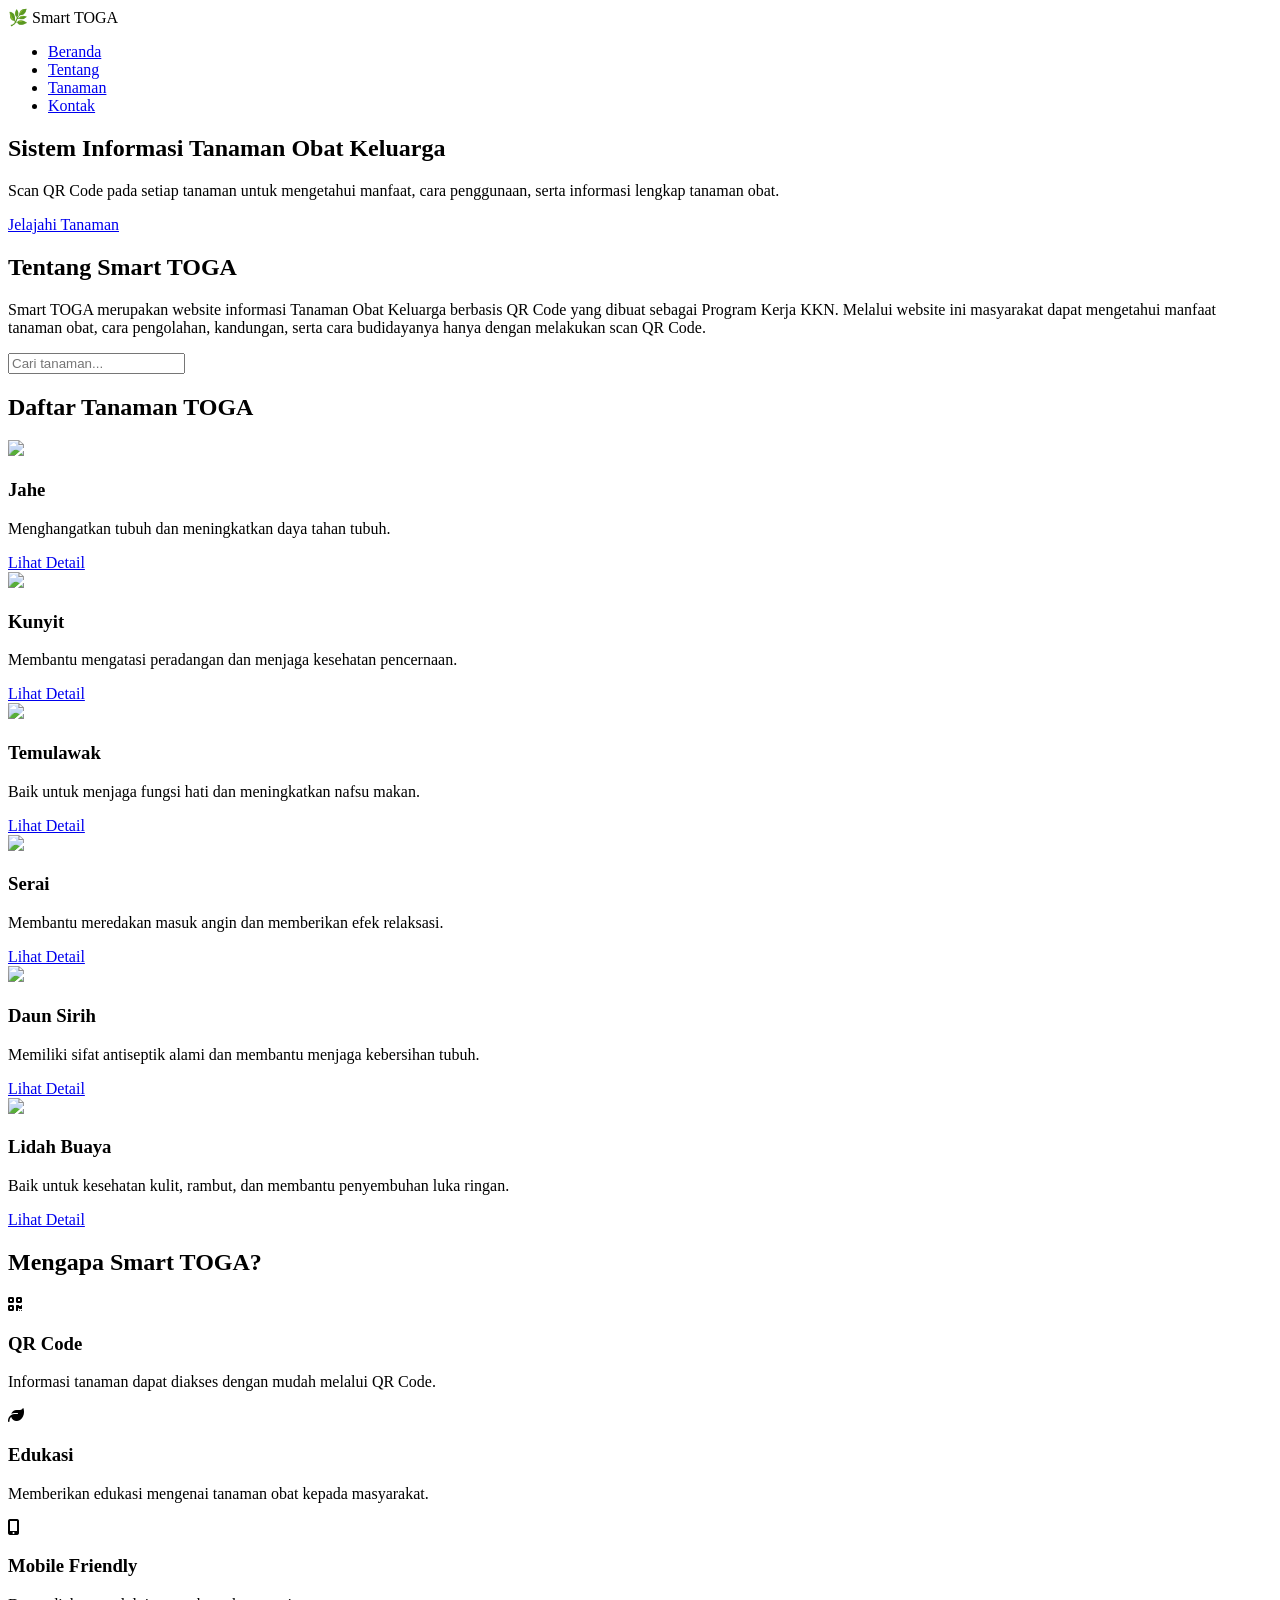
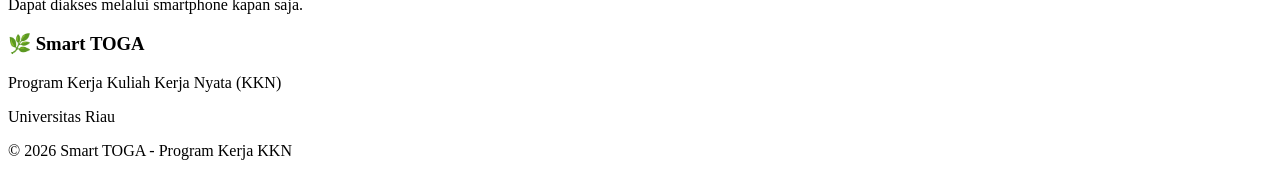
==== index.html @ 85ba0df3 "first commit" ====
<!DOCTYPE html>
<html lang="id">

<head>
    <meta charset="UTF-8">
    <meta name="viewport" content="width=device-width, initial-scale=1.0">

    <title>Smart TOGA | Tanaman Obat Keluarga</title>

    <link rel="stylesheet" href="css/style.css">

    <!-- Google Font -->
    <link href="https://fonts.googleapis.com/css2?family=Poppins:wght@300;400;500;600;700&display=swap"
        rel="stylesheet">

    <!-- Font Awesome -->
    <link rel="stylesheet" href="https://cdnjs.cloudflare.com/ajax/libs/font-awesome/6.6.0/css/all.min.css">

</head>

<body>

    <!-- ================= NAVBAR ================= -->

    <nav>

        <div class="logo">

            🌿 Smart TOGA

        </div>

        <ul>

            <li><a href="#">Beranda</a></li>

            <li><a href="#tentang">Tentang</a></li>

            <li><a href="#tanaman">Tanaman</a></li>

            <li><a href="kontak.html">Kontak</a></li>

        </ul>

    </nav>

    <!-- ================= HERO ================= -->

    <section class="hero">

        <div class="hero-text">

            <h1>

                Sistem Informasi Tanaman Obat Keluarga

            </h1>

            <p>

                Scan QR Code pada setiap tanaman untuk mengetahui manfaat, cara penggunaan, serta informasi lengkap
                tanaman obat.

            </p>

            <a href="#tanaman" class="btn">

                Jelajahi Tanaman

            </a>

        </div>

    </section>

    <!-- ================= TENTANG ================= -->

    <section id="tentang" class="tentang">

        <h2>

            Tentang Smart TOGA

        </h2>

        <p>

            Smart TOGA merupakan website informasi Tanaman Obat Keluarga berbasis QR Code yang dibuat sebagai Program
            Kerja KKN.

            Melalui website ini masyarakat dapat mengetahui manfaat tanaman obat, cara pengolahan, kandungan, serta cara
            budidayanya hanya dengan melakukan scan QR Code.

        </p>

    </section>

    <!-- ================= SEARCH ================= -->

    <section class="search-box">

        <input type="text" id="searchInput" placeholder="Cari tanaman...">

    </section>

    <!-- ================= TANAMAN ================= -->

    <section id="tanaman" class="container">

        <h2>

            Daftar Tanaman TOGA

        </h2>

        <div class="cards">

            <!-- JAHE -->

            <div class="card">

                <img src="images/jahe.jpg">

                <h3>Jahe</h3>

                <p>

                    Menghangatkan tubuh dan meningkatkan daya tahan tubuh.

                </p>

                <a href="tanaman/jahe.html">

                    Lihat Detail

                </a>

            </div>

            <!-- KUNYIT -->

            <div class="card">

                <img src="images/kunyit.jpg">

                <h3>Kunyit</h3>

                <p>

                    Membantu mengatasi peradangan dan menjaga kesehatan pencernaan.

                </p>

                <a href="tanaman/kunyit.html">

                    Lihat Detail

                </a>

            </div>

            <!-- TEMULAWAK -->

            <div class="card">

                <img src="images/temulawak.jpg">

                <h3>Temulawak</h3>

                <p>

                    Baik untuk menjaga fungsi hati dan meningkatkan nafsu makan.

                </p>

                <a href="tanaman/temulawak.html">

                    Lihat Detail

                </a>

            </div>

            <!-- SERAI -->

            <div class="card">

                <img src="images/serai.jpg">

                <h3>Serai</h3>

                <p>

                    Membantu meredakan masuk angin dan memberikan efek relaksasi.

                </p>

                <a href="tanaman/serai.html">

                    Lihat Detail

                </a>

            </div>

            <!-- DAUN SIRIH -->

            <div class="card">

                <img src="images/daun-sirih.jpg">

                <h3>Daun Sirih</h3>

                <p>

                    Memiliki sifat antiseptik alami dan membantu menjaga kebersihan tubuh.

                </p>

                <a href="tanaman/daun-sirih.html">

                    Lihat Detail

                </a>

            </div>

            <!-- LIDAH BUAYA -->

            <div class="card">

                <img src="images/lidah-buaya.jpg">

                <h3>Lidah Buaya</h3>

                <p>

                    Baik untuk kesehatan kulit, rambut, dan membantu penyembuhan luka ringan.

                </p>

                <a href="tanaman/lidah-buaya.html">

                    Lihat Detail

                </a>

            </div>

        </div>

    </section>

    <!-- ================= KEUNGGULAN ================= -->

    <section class="fitur">

        <h2>

            Mengapa Smart TOGA?

        </h2>

        <div class="fitur-box">

            <div>

                <i class="fa-solid fa-qrcode"></i>

                <h3>QR Code</h3>

                <p>

                    Informasi tanaman dapat diakses dengan mudah melalui QR Code.

                </p>

            </div>

            <div>

                <i class="fa-solid fa-leaf"></i>

                <h3>Edukasi</h3>

                <p>

                    Memberikan edukasi mengenai tanaman obat kepada masyarakat.

                </p>

            </div>

            <div>

                <i class="fa-solid fa-mobile-screen-button"></i>

                <h3>Mobile Friendly</h3>

                <p>

                    Dapat diakses melalui smartphone kapan saja.

                </p>

            </div>

        </div>

    </section>

    <!-- ================= FOOTER ================= -->

    <footer>

        <h3>

            🌿 Smart TOGA

        </h3>

        <p>

            Program Kerja Kuliah Kerja Nyata (KKN)

        </p>

        <p>

            Universitas Riau

        </p>

        <p>

            © 2026 All Rights Reserved

        </p>

    </footer>

    <script src="js/search.js"></script>
<script src="js/app.js"></script>
</body>

</html>
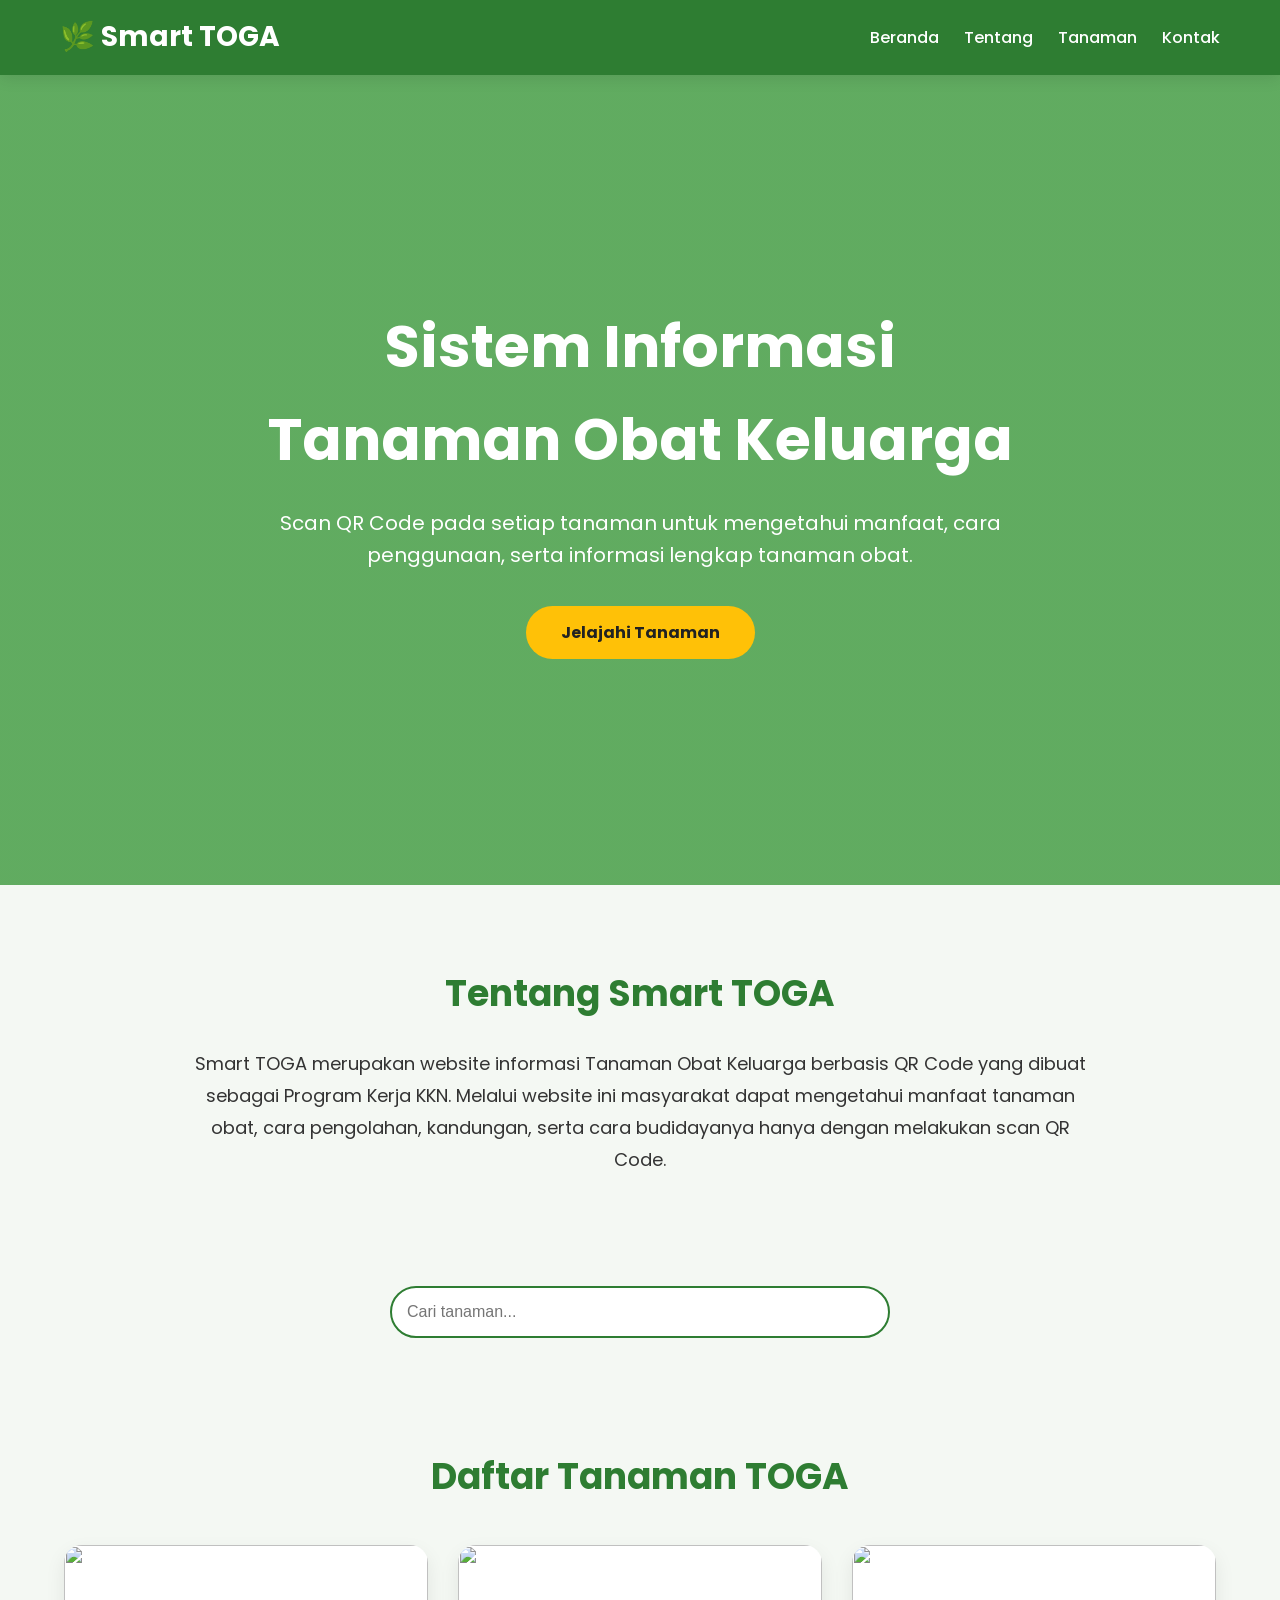
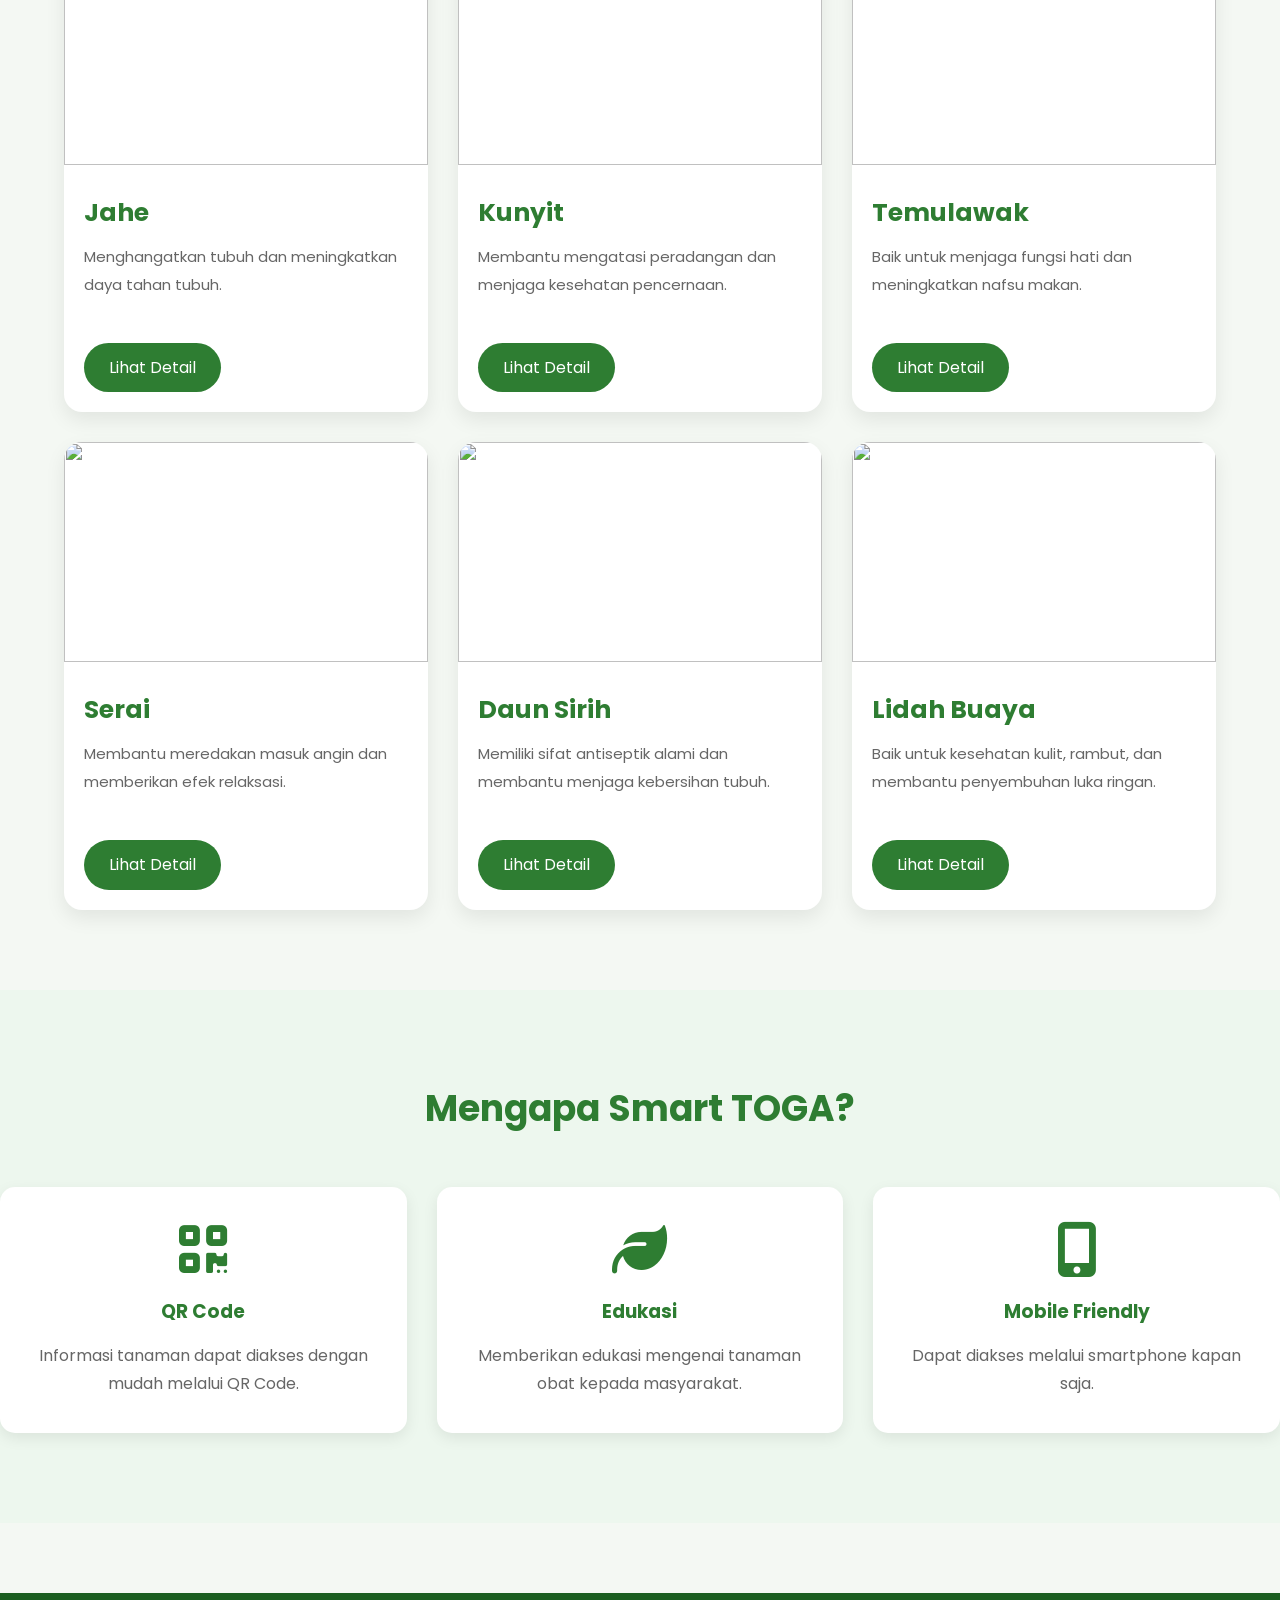
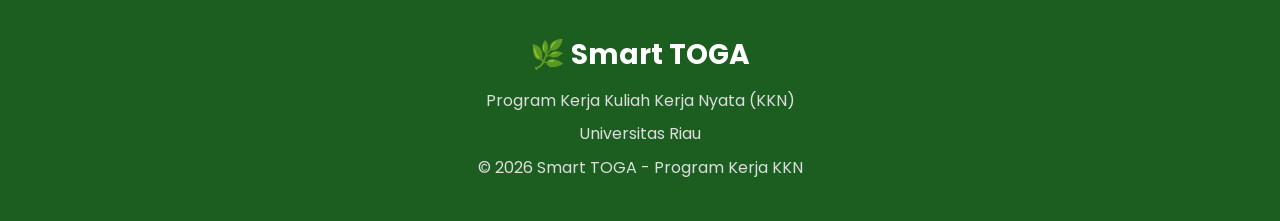
==== commit 39969a52: "Update style" ====
--- a/index.html
+++ b/index.html
@@ -340,7 +340,7 @@
     </footer>
 
     <script src="js/search.js"></script>
-<script src="js/app.js"></script>
+    <script src="js/app.js"></script>
 </body>
 
 </html>
--- a/css/style.css
+++ b/css/style.css
@@ -0,0 +1,1089 @@
+/* ===================================================
+   SMART TOGA
+   Program Kerja KKN
+   Universitas Riau
+=================================================== */
+
+/* ==========================
+   RESET
+========================== */
+
+*{
+    margin:0;
+    padding:0;
+    box-sizing:border-box;
+}
+
+html{
+
+    scroll-behavior:smooth;
+
+}
+
+body{
+
+    font-family:'Poppins',sans-serif;
+
+    background:#f4f8f3;
+
+    color:#333;
+
+    line-height:1.6;
+
+}
+
+/* ==========================
+   CONTAINER
+========================== */
+
+.container{
+
+    width:90%;
+
+    max-width:1200px;
+
+    margin:auto;
+
+}
+
+/* ==========================
+   NAVBAR
+========================== */
+
+nav{
+
+    width:100%;
+
+    height:75px;
+
+    background:#2e7d32;
+
+    display:flex;
+
+    justify-content:space-between;
+
+    align-items:center;
+
+    padding:0 60px;
+
+    position:sticky;
+
+    top:0;
+
+    z-index:999;
+
+    transition:.3s;
+
+    box-shadow:0 3px 15px rgba(0,0,0,.1);
+
+}
+
+.logo{
+
+    color:white;
+
+    font-size:28px;
+
+    font-weight:bold;
+
+}
+
+nav ul{
+
+    display:flex;
+
+    list-style:none;
+
+}
+
+nav ul li{
+
+    margin-left:25px;
+
+}
+
+nav ul li a{
+
+    color:white;
+
+    text-decoration:none;
+
+    font-weight:500;
+
+    transition:.3s;
+
+}
+
+nav ul li a:hover{
+
+    color:#ffd54f;
+
+}
+
+/* efek saat scroll */
+
+.nav-scroll{
+
+    background:#1b5e20;
+
+}
+
+/* ==========================
+   HERO
+========================== */
+
+.hero{
+
+    width:100%;
+
+    min-height:90vh;
+
+    background:linear-gradient(
+
+        rgba(34,139,34,.7),
+
+        rgba(34,139,34,.7)
+
+    ),
+
+    url("../images/hero.jpg");
+
+    background-size:cover;
+
+    background-position:center;
+
+    display:flex;
+
+    justify-content:center;
+
+    align-items:center;
+
+    text-align:center;
+
+    color:white;
+
+    padding:40px;
+
+}
+
+.hero-text{
+
+    max-width:800px;
+
+}
+
+.hero h1{
+
+    font-size:58px;
+
+    margin-bottom:20px;
+
+}
+
+.hero p{
+
+    font-size:20px;
+
+    margin-bottom:35px;
+
+}
+
+/* ==========================
+   BUTTON
+========================== */
+
+.btn{
+
+    display:inline-block;
+
+    padding:14px 35px;
+
+    background:#ffc107;
+
+    color:#222;
+
+    text-decoration:none;
+
+    border-radius:50px;
+
+    font-weight:bold;
+
+    transition:.3s;
+
+}
+
+.btn:hover{
+
+    background:#ffb300;
+
+    transform:translateY(-3px);
+
+}
+
+/* ==========================
+   TENTANG
+========================== */
+
+.tentang{
+
+    padding:80px 0;
+
+    text-align:center;
+
+}
+
+.tentang h2{
+
+    color:#2e7d32;
+
+    font-size:36px;
+
+    margin-bottom:25px;
+
+}
+
+.tentang p{
+
+    max-width:900px;
+
+    margin:auto;
+
+    font-size:18px;
+
+    line-height:32px;
+
+}
+
+/* ==========================
+   SEARCH
+========================== */
+
+.search-box{
+
+    padding:30px;
+
+    display:flex;
+
+    justify-content:center;
+
+}
+
+#searchInput{
+
+    width:500px;
+
+    max-width:90%;
+
+    padding:15px;
+
+    border-radius:40px;
+
+    border:2px solid #2e7d32;
+
+    font-size:16px;
+
+    outline:none;
+
+}
+
+#searchInput:focus{
+
+    border-color:#1b5e20;
+
+}
+
+/* ==========================
+   SECTION TITLE
+========================== */
+
+section h2{
+
+    text-align:center;
+
+    margin-bottom:40px;
+
+    color:#2e7d32;
+
+    font-size:36px;
+
+}/* ===================================================
+   DAFTAR TANAMAN
+=================================================== */
+
+#tanaman{
+
+    padding:80px 0;
+
+}
+
+.cards{
+
+    display:grid;
+
+    grid-template-columns:repeat(auto-fit,minmax(280px,1fr));
+
+    gap:30px;
+
+    margin-top:30px;
+
+}
+
+/* ==========================
+   CARD TANAMAN
+========================== */
+
+.card{
+
+    background:#ffffff;
+
+    border-radius:18px;
+
+    overflow:hidden;
+
+    box-shadow:0 8px 20px rgba(0,0,0,.08);
+
+    transition:0.4s;
+
+    opacity:0;
+
+    transform:translateY(40px);
+
+}
+
+.card.show{
+
+    opacity:1;
+
+    transform:translateY(0);
+
+}
+
+.card:hover{
+
+    transform:translateY(-10px);
+
+    box-shadow:0 15px 30px rgba(0,0,0,.18);
+
+}
+
+.card img{
+
+    width:100%;
+
+    height:220px;
+
+    object-fit:cover;
+
+}
+
+.card h3{
+
+    color:#2e7d32;
+
+    padding:20px 20px 10px;
+
+    font-size:25px;
+
+}
+
+.card p{
+
+    padding:0 20px;
+
+    color:#666;
+
+    min-height:80px;
+
+    font-size:15px;
+
+    line-height:28px;
+
+}
+
+.card a{
+
+    display:inline-block;
+
+    margin:20px;
+
+    padding:12px 25px;
+
+    background:#2e7d32;
+
+    color:#fff;
+
+    text-decoration:none;
+
+    border-radius:30px;
+
+    transition:.3s;
+
+}
+
+.card a:hover{
+
+    background:#1b5e20;
+
+}
+
+/* ==========================
+   FITUR
+========================== */
+
+.fitur{
+
+    padding:90px 0;
+
+    background:#edf7ee;
+
+}
+
+.fitur-box{
+
+    display:grid;
+
+    grid-template-columns:repeat(auto-fit,minmax(250px,1fr));
+
+    gap:30px;
+
+    margin-top:50px;
+
+}
+
+.fitur-box div{
+
+    background:white;
+
+    border-radius:15px;
+
+    padding:35px;
+
+    text-align:center;
+
+    transition:.4s;
+
+    box-shadow:0 5px 15px rgba(0,0,0,.08);
+
+}
+
+.fitur-box div:hover{
+
+    transform:translateY(-8px);
+
+}
+
+.fitur-box i{
+
+    font-size:55px;
+
+    color:#2e7d32;
+
+    margin-bottom:20px;
+
+}
+
+.fitur-box h3{
+
+    margin-bottom:15px;
+
+    color:#2e7d32;
+
+}
+
+.fitur-box p{
+
+    color:#666;
+
+    line-height:28px;
+
+}
+
+/* ==========================
+   FOOTER
+========================== */
+
+footer{
+
+    background:#1b5e20;
+
+    color:white;
+
+    text-align:center;
+
+    padding:40px 20px;
+
+    margin-top:70px;
+
+}
+
+footer h3{
+
+    font-size:28px;
+
+    margin-bottom:10px;
+
+}
+
+footer p{
+
+    margin-top:8px;
+
+    color:#ddd;
+
+}
+
+/* ==========================
+   ANIMASI
+========================== */
+
+.fade-up{
+
+    animation:fadeUp 1s ease;
+
+}
+
+@keyframes fadeUp{
+
+    from{
+
+        opacity:0;
+
+        transform:translateY(30px);
+
+    }
+
+    to{
+
+        opacity:1;
+
+        transform:translateY(0);
+
+    }
+
+}
+
+/* ==========================
+   BACK TO TOP
+========================== */
+
+#backToTop{
+
+    position:fixed;
+
+    bottom:25px;
+
+    right:25px;
+
+    width:55px;
+
+    height:55px;
+
+    border:none;
+
+    border-radius:50%;
+
+    background:#2e7d32;
+
+    color:white;
+
+    font-size:22px;
+
+    cursor:pointer;
+
+    display:none;
+
+    justify-content:center;
+
+    align-items:center;
+
+    box-shadow:0 5px 15px rgba(0,0,0,.25);
+
+    transition:.3s;
+
+    z-index:999;
+
+}
+
+#backToTop:hover{
+
+    background:#145a1d;
+
+    transform:scale(1.1);
+
+}
+
+/* ==========================
+   SCROLLBAR
+========================== */
+
+::-webkit-scrollbar{
+
+    width:10px;
+
+}
+
+::-webkit-scrollbar-track{
+
+    background:#eeeeee;
+
+}
+
+::-webkit-scrollbar-thumb{
+
+    background:#2e7d32;
+
+    border-radius:10px;
+
+}
+
+::-webkit-scrollbar-thumb:hover{
+
+    background:#1b5e20;
+
+}/* ===================================================
+   HALAMAN DETAIL TANAMAN
+=================================================== */
+
+.detail-header{
+
+    padding:80px 0;
+
+    background:#f8fff8;
+
+}
+
+.detail-grid{
+
+    display:grid;
+
+    grid-template-columns:1fr 1fr;
+
+    gap:50px;
+
+    align-items:center;
+
+}
+
+.detail-grid img{
+
+    width:100%;
+
+    border-radius:20px;
+
+    box-shadow:0 10px 25px rgba(0,0,0,.15);
+
+}
+
+.detail-grid h1{
+
+    font-size:48px;
+
+    color:#2e7d32;
+
+    margin-bottom:15px;
+
+}
+
+.latin{
+
+    color:#666;
+
+    margin-bottom:20px;
+
+    font-size:18px;
+
+}
+
+.detail-grid p{
+
+    line-height:32px;
+
+    font-size:18px;
+
+}
+
+/* ==========================
+   CONTENT
+========================== */
+
+.content{
+
+    padding:60px 0;
+
+}
+
+.content h2{
+
+    color:#2e7d32;
+
+    margin-bottom:25px;
+
+    border-left:6px solid #2e7d32;
+
+    padding-left:15px;
+
+}
+
+.content ul{
+
+    padding-left:25px;
+
+}
+
+.content li{
+
+    margin-bottom:12px;
+
+    line-height:30px;
+
+    font-size:17px;
+
+}
+
+.content ol{
+
+    padding-left:25px;
+
+}
+
+.content ol li{
+
+    margin-bottom:12px;
+
+}
+
+/* ==========================
+   BOX
+========================== */
+
+.content .container{
+
+    background:#fff;
+
+    padding:35px;
+
+    border-radius:18px;
+
+    box-shadow:0 8px 20px rgba(0,0,0,.08);
+
+}
+
+/* ==========================
+   QR CODE
+========================== */
+
+#qrcode{
+
+    margin-top:25px;
+
+    display:flex;
+
+    justify-content:center;
+
+}
+
+/* ==========================
+   CENTER
+========================== */
+
+.center{
+
+    text-align:center;
+
+}
+
+/* ==========================
+   TOMBOL KEMBALI
+========================== */
+
+.center .btn{
+
+    margin-top:20px;
+
+}
+
+/* ==========================
+   GALERI
+========================== */
+
+.gallery{
+
+    display:grid;
+
+    grid-template-columns:repeat(auto-fit,minmax(220px,1fr));
+
+    gap:20px;
+
+}
+
+.gallery img{
+
+    width:100%;
+
+    height:200px;
+
+    object-fit:cover;
+
+    border-radius:15px;
+
+    transition:.3s;
+
+    cursor:pointer;
+
+}
+
+.gallery img:hover{
+
+    transform:scale(1.05);
+
+}
+
+/* ==========================
+   INFO BOX
+========================== */
+
+.info-box{
+
+    background:#e8f5e9;
+
+    border-left:6px solid #2e7d32;
+
+    padding:20px;
+
+    border-radius:10px;
+
+    margin-top:20px;
+
+}
+
+/* ==========================
+   WARNING BOX
+========================== */
+
+.warning{
+
+    background:#fff8e1;
+
+    border-left:6px solid #ff9800;
+
+    padding:20px;
+
+    border-radius:10px;
+
+    margin-top:20px;
+
+}
+
+.warning h3{
+
+    color:#e65100;
+
+    margin-bottom:10px;
+
+}
+
+/* ==========================
+   REFERENSI
+========================== */
+
+.reference{
+
+    background:#f5f5f5;
+
+    padding:20px;
+
+    border-radius:10px;
+
+}
+
+.reference ul{
+
+    padding-left:20px;
+
+}
+
+.reference li{
+
+    margin-bottom:10px;
+
+}
+
+/* ==========================
+   LOADING
+========================== */
+
+.loaded{
+
+    animation:fadeIn .7s;
+
+}
+
+@keyframes fadeIn{
+
+    from{
+
+        opacity:0;
+
+    }
+
+    to{
+
+        opacity:1;
+
+    }
+
+}
+
+/* ==========================
+   RESPONSIVE TABLET
+========================== */
+
+@media(max-width:992px){
+
+.detail-grid{
+
+grid-template-columns:1fr;
+
+}
+
+.detail-grid h1{
+
+font-size:38px;
+
+}
+
+}
+
+/* ==========================
+   RESPONSIVE HP
+========================== */
+
+@media(max-width:768px){
+
+nav{
+
+padding:20px;
+
+flex-direction:column;
+
+height:auto;
+
+}
+
+nav ul{
+
+margin-top:15px;
+
+flex-wrap:wrap;
+
+justify-content:center;
+
+}
+
+nav ul li{
+
+margin:8px;
+
+}
+
+.hero{
+
+min-height:70vh;
+
+padding:30px;
+
+}
+
+.hero h1{
+
+font-size:34px;
+
+}
+
+.hero p{
+
+font-size:16px;
+
+}
+
+.tentang h2{
+
+font-size:30px;
+
+}
+
+.cards{
+
+grid-template-columns:1fr;
+
+}
+
+.card img{
+
+height:200px;
+
+}
+
+.detail-grid h1{
+
+font-size:30px;
+
+}
+
+.detail-grid p{
+
+font-size:16px;
+
+}
+
+.content .container{
+
+padding:20px;
+
+}
+
+footer{
+
+padding:30px 15px;
+
+}
+
+}
+
+/* ==========================
+   RESPONSIVE HP KECIL
+========================== */
+
+@media(max-width:480px){
+
+.logo{
+
+font-size:22px;
+
+}
+
+.hero h1{
+
+font-size:28px;
+
+}
+
+.hero p{
+
+font-size:15px;
+
+}
+
+.btn{
+
+padding:12px 25px;
+
+}
+
+.content h2{
+
+font-size:24px;
+
+}
+
+}
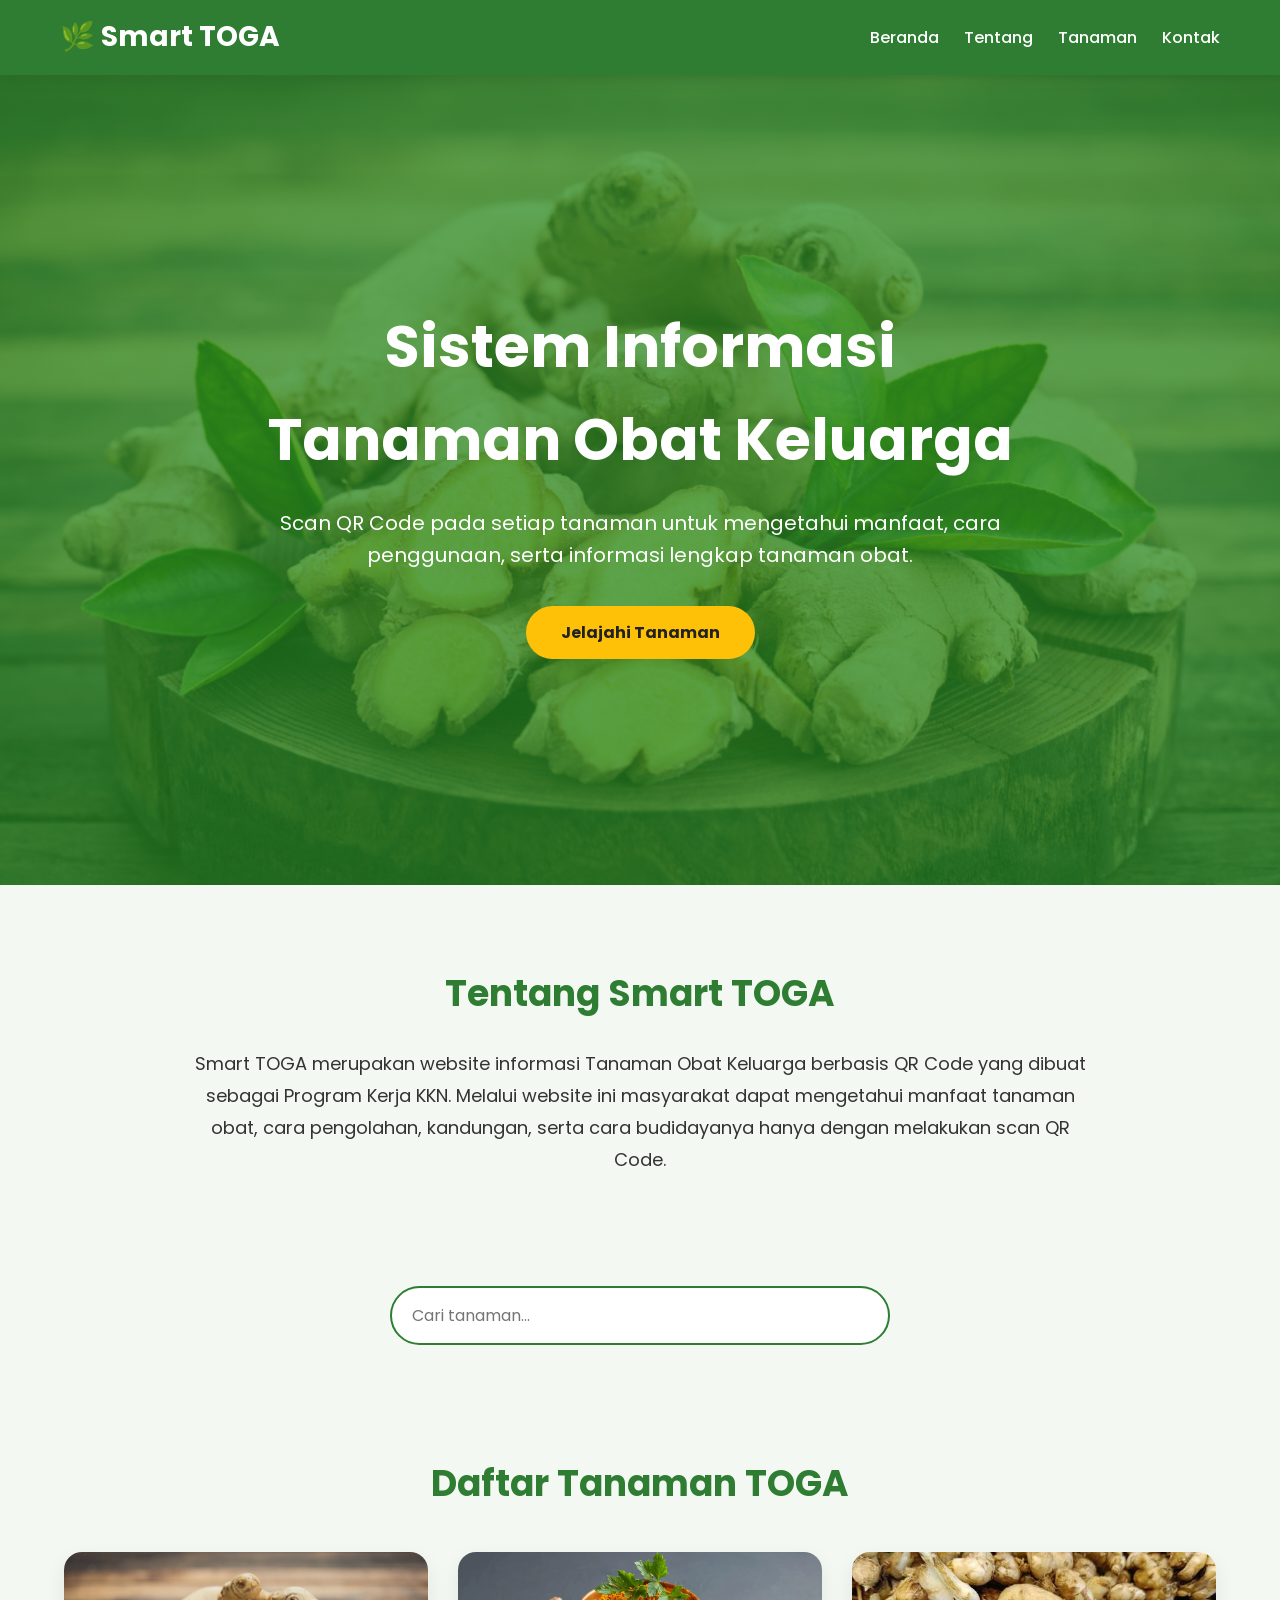
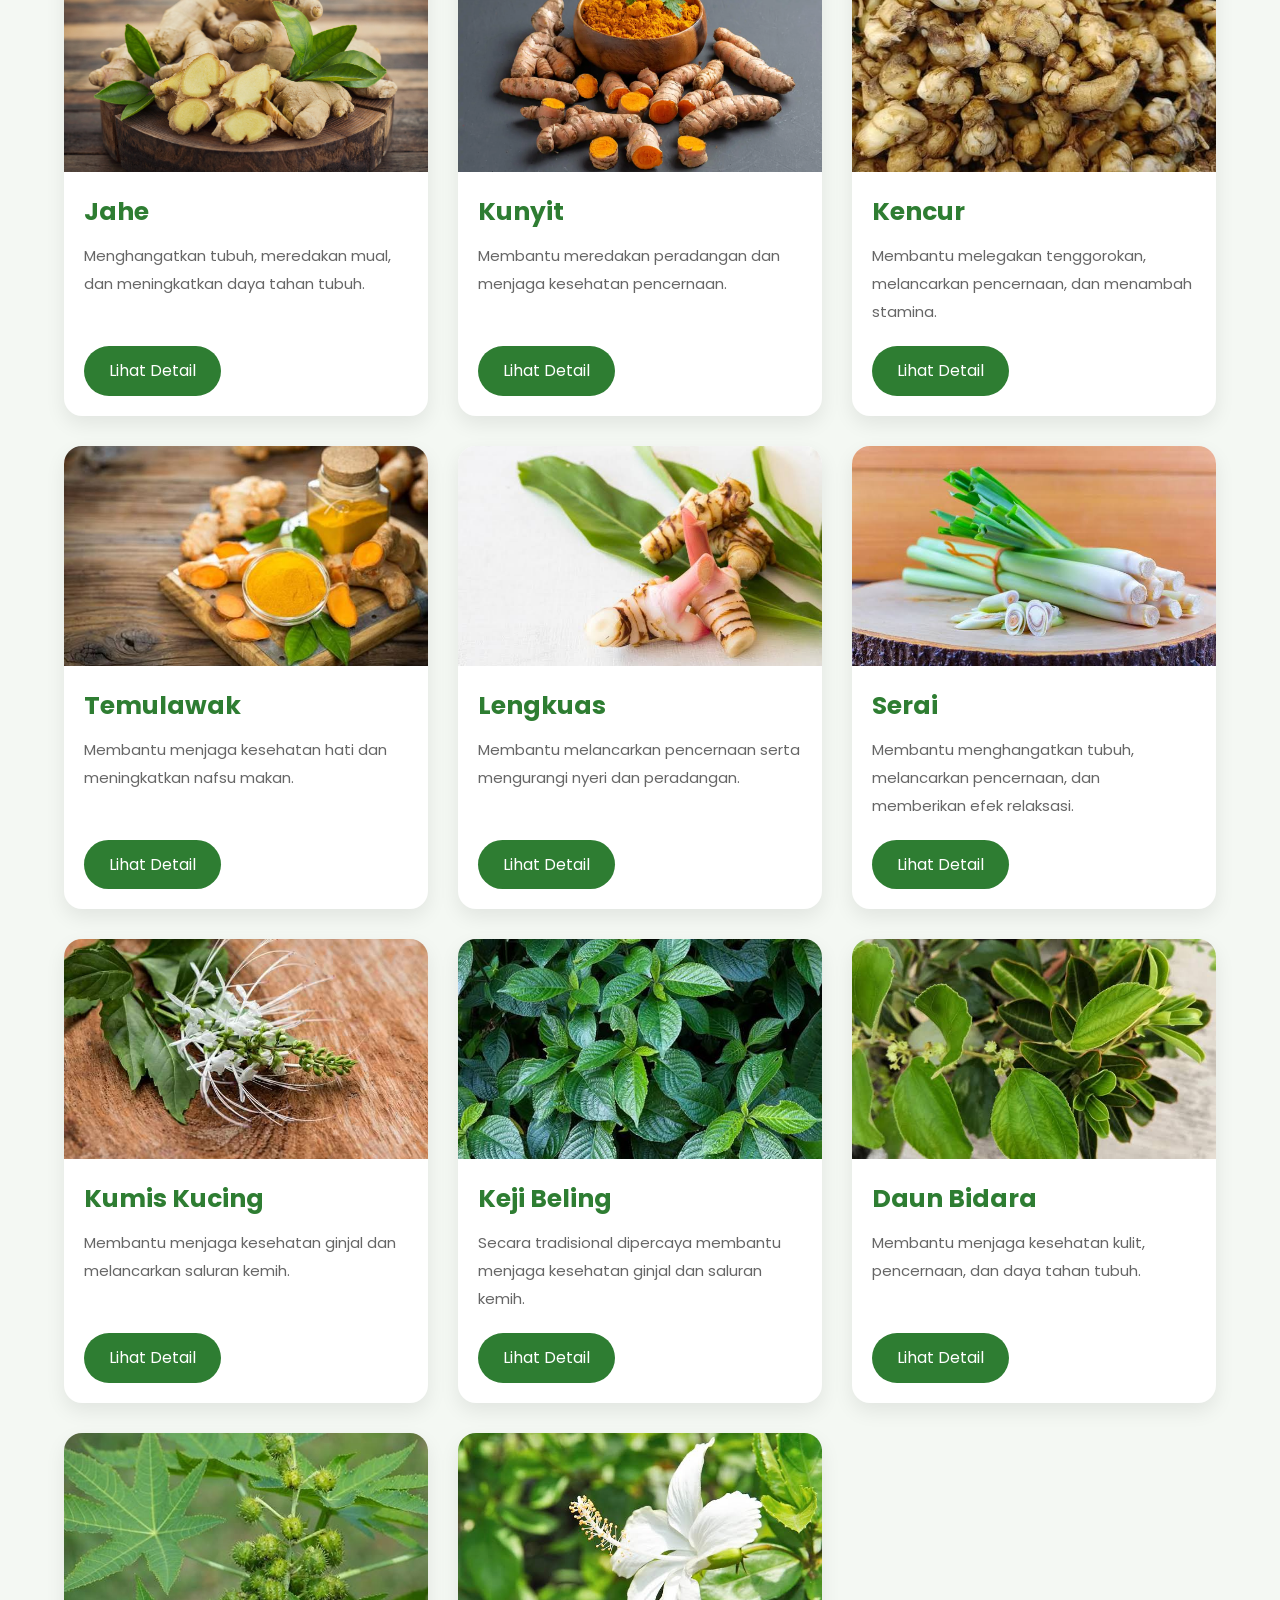
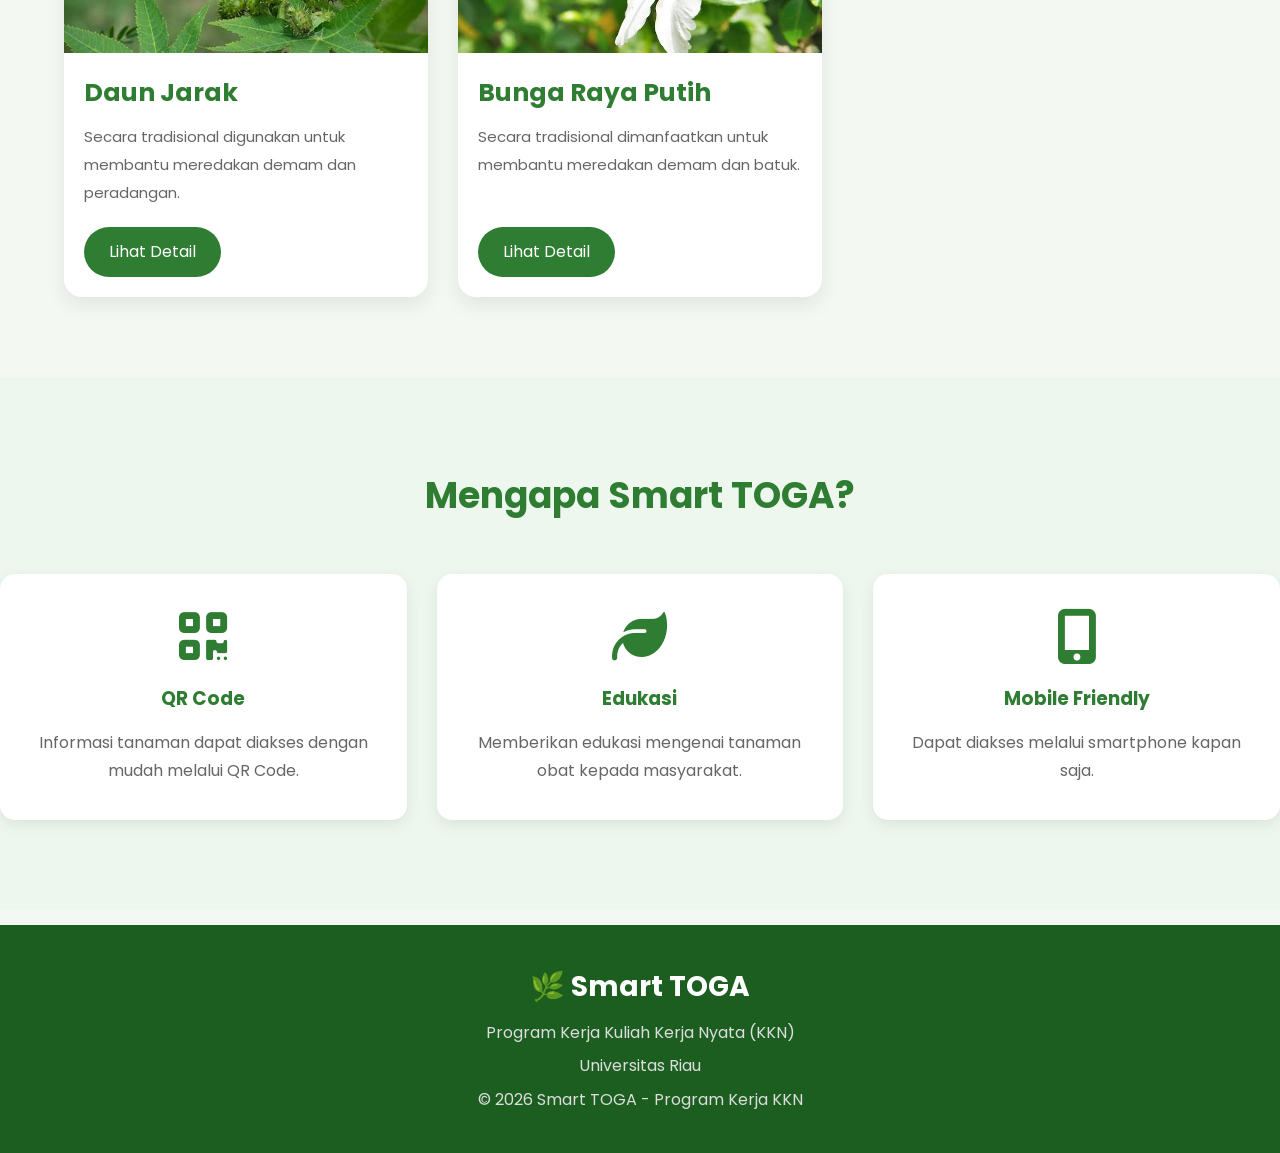
==== commit ab50a534: "Menambahkan halaman tanaman TOGA dan memperbarui tampilan website" ====
--- a/index.html
+++ b/index.html
@@ -116,135 +116,91 @@
         <div class="cards">
 
             <!-- JAHE -->
-
-            <div class="card">
-
-                <img src="images/jahe.jpg">
-
+            <div class="card">
+                <img src="images/jahe.png" alt="Jahe">
                 <h3>Jahe</h3>
-
-                <p>
-
-                    Menghangatkan tubuh dan meningkatkan daya tahan tubuh.
-
-                </p>
-
-                <a href="tanaman/jahe.html">
-
-                    Lihat Detail
-
-                </a>
-
+                <p>Menghangatkan tubuh, meredakan mual, dan meningkatkan daya tahan tubuh.</p>
+                <a href="tanaman/jahe.html">Lihat Detail</a>
             </div>
 
             <!-- KUNYIT -->
-
-            <div class="card">
-
-                <img src="images/kunyit.jpg">
-
+            <div class="card">
+                <img src="images/Kunyit.png" alt="Kunyit">
                 <h3>Kunyit</h3>
-
-                <p>
-
-                    Membantu mengatasi peradangan dan menjaga kesehatan pencernaan.
-
-                </p>
-
-                <a href="tanaman/kunyit.html">
-
-                    Lihat Detail
-
-                </a>
-
+                <p>Membantu meredakan peradangan dan menjaga kesehatan pencernaan.</p>
+                <a href="tanaman/kunyit.html">Lihat Detail</a>
+            </div>
+
+            <!-- KENCUR -->
+            <div class="card">
+                <img src="images/Kencur.png" alt="Kencur">
+                <h3>Kencur</h3>
+                <p>Membantu melegakan tenggorokan, melancarkan pencernaan, dan menambah stamina.</p>
+                <a href="tanaman/kencur.html">Lihat Detail</a>
             </div>
 
             <!-- TEMULAWAK -->
-
-            <div class="card">
-
-                <img src="images/temulawak.jpg">
-
+            <div class="card">
+                <img src="images/Temulawak.png" alt="Temulawak">
                 <h3>Temulawak</h3>
-
-                <p>
-
-                    Baik untuk menjaga fungsi hati dan meningkatkan nafsu makan.
-
-                </p>
-
-                <a href="tanaman/temulawak.html">
-
-                    Lihat Detail
-
-                </a>
-
+                <p>Membantu menjaga kesehatan hati dan meningkatkan nafsu makan.</p>
+                <a href="tanaman/temulawak.html">Lihat Detail</a>
+            </div>
+
+            <!-- LENGKUAS -->
+            <div class="card">
+                <img src="images/lengkuas.png" alt="Lengkuas">
+                <h3>Lengkuas</h3>
+                <p>Membantu melancarkan pencernaan serta mengurangi nyeri dan peradangan.</p>
+                <a href="tanaman/lengkuas.html">Lihat Detail</a>
             </div>
 
             <!-- SERAI -->
-
-            <div class="card">
-
-                <img src="images/serai.jpg">
-
+            <div class="card">
+                <img src="images/Serai.png" alt="Serai">
                 <h3>Serai</h3>
-
-                <p>
-
-                    Membantu meredakan masuk angin dan memberikan efek relaksasi.
-
-                </p>
-
-                <a href="tanaman/serai.html">
-
-                    Lihat Detail
-
-                </a>
-
-            </div>
-
-            <!-- DAUN SIRIH -->
-
-            <div class="card">
-
-                <img src="images/daun-sirih.jpg">
-
-                <h3>Daun Sirih</h3>
-
-                <p>
-
-                    Memiliki sifat antiseptik alami dan membantu menjaga kebersihan tubuh.
-
-                </p>
-
-                <a href="tanaman/daun-sirih.html">
-
-                    Lihat Detail
-
-                </a>
-
-            </div>
-
-            <!-- LIDAH BUAYA -->
-
-            <div class="card">
-
-                <img src="images/lidah-buaya.jpg">
-
-                <h3>Lidah Buaya</h3>
-
-                <p>
-
-                    Baik untuk kesehatan kulit, rambut, dan membantu penyembuhan luka ringan.
-
-                </p>
-
-                <a href="tanaman/lidah-buaya.html">
-
-                    Lihat Detail
-
-                </a>
-
+                <p>Membantu menghangatkan tubuh, melancarkan pencernaan, dan memberikan efek relaksasi.</p>
+                <a href="tanaman/serai.html">Lihat Detail</a>
+            </div>
+
+            <!-- KUMIS KUCING -->
+            <div class="card">
+                <img src="images/kumisKucing.png" alt="Kumis Kucing">
+                <h3>Kumis Kucing</h3>
+                <p>Membantu menjaga kesehatan ginjal dan melancarkan saluran kemih.</p>
+                <a href="tanaman/kumisKucing.html">Lihat Detail</a>
+            </div>
+
+            <!-- KEJI BELING -->
+            <div class="card">
+                <img src="images/KejiBeling.png" alt="Keji Beling">
+                <h3>Keji Beling</h3>
+                <p>Secara tradisional dipercaya membantu menjaga kesehatan ginjal dan saluran kemih.</p>
+                <a href="tanaman/kejiBeling.html">Lihat Detail</a>
+            </div>
+
+            <!-- DAUN BIDARA -->
+            <div class="card">
+                <img src="images/daunBidara.png" alt="Daun Bidara">
+                <h3>Daun Bidara</h3>
+                <p>Membantu menjaga kesehatan kulit, pencernaan, dan daya tahan tubuh.</p>
+                <a href="tanaman/daunBidara.html">Lihat Detail</a>
+            </div>
+
+            <!-- DAUN JARAK -->
+            <div class="card">
+                <img src="images/daunJarak.png" alt="Daun Jarak">
+                <h3>Daun Jarak</h3>
+                <p>Secara tradisional digunakan untuk membantu meredakan demam dan peradangan.</p>
+                <a href="tanaman/daunJarak.html">Lihat Detail</a>
+            </div>
+
+            <!-- BUNGA RAYA PUTIH -->
+            <div class="card">
+                <img src="images/bungaRayaPutih.png" alt="Bunga Raya Putih">
+                <h3>Bunga Raya Putih</h3>
+                <p>Secara tradisional dimanfaatkan untuk membantu meredakan demam dan batuk.</p>
+                <a href="tanaman/bungaRayaPutih.html">Lihat Detail</a>
             </div>
 
         </div>
--- a/css/style.css
+++ b/css/style.css
@@ -1,1089 +1,725 @@
 /* ===================================================
    SMART TOGA
-   Program Kerja KKN
-   Universitas Riau
+   Program Kerja KKN — Universitas Riau
+   (versi rapi & dioptimalkan)
 =================================================== */
 
 /* ==========================
+   VARIABEL WARNA & GLOBAL
+========================== */
+:root{
+  --hijau-tua:    #1b5e20;
+  --hijau:        #2e7d32;
+  --hijau-muda:   #edf7ee;
+  --hijau-pucat:  #e8f5e9;
+  --kuning:       #ffc107;
+  --kuning-tua:   #ffb300;
+  --kuning-aksen: #ffd54f;
+  --oranye:       #ff9800;
+  --oranye-tua:   #e65100;
+  --teks:         #333;
+  --teks-muted:   #666;
+  --putih:        #fff;
+  --bg:           #f4f8f3;
+
+  --radius-sm: 10px;
+  --radius-md: 15px;
+  --radius-lg: 18px;
+  --radius-xl: 20px;
+  --radius-pill: 50px;
+
+  --shadow-sm: 0 5px 15px rgba(0,0,0,.08);
+  --shadow-md: 0 8px 20px rgba(0,0,0,.08);
+  --shadow-lg: 0 15px 30px rgba(0,0,0,.18);
+
+  --transition: .3s ease;
+}
+
+/* ==========================
    RESET
 ========================== */
-
-*{
-    margin:0;
-    padding:0;
-    box-sizing:border-box;
+*,
+*::before,
+*::after{
+  margin: 0;
+  padding: 0;
+  box-sizing: border-box;
 }
 
 html{
-
-    scroll-behavior:smooth;
-
+  scroll-behavior: smooth;
 }
 
 body{
-
-    font-family:'Poppins',sans-serif;
-
-    background:#f4f8f3;
-
-    color:#333;
-
-    line-height:1.6;
-
+  font-family: 'Poppins', sans-serif;
+  background: var(--bg);
+  color: var(--teks);
+  line-height: 1.6;
+}
+
+img{
+  max-width: 100%;
+  display: block;
+}
+
+a{
+  color: inherit;
+}
+
+/* aksesibilitas: outline fokus yang jelas untuk navigasi keyboard */
+a:focus-visible,
+button:focus-visible,
+input:focus-visible{
+  outline: 3px solid var(--kuning-aksen);
+  outline-offset: 2px;
 }
 
 /* ==========================
    CONTAINER
 ========================== */
-
 .container{
-
-    width:90%;
-
-    max-width:1200px;
-
-    margin:auto;
-
+  width: 90%;
+  max-width: 1200px;
+  margin: auto;
 }
 
 /* ==========================
    NAVBAR
 ========================== */
-
 nav{
-
-    width:100%;
-
-    height:75px;
-
-    background:#2e7d32;
-
-    display:flex;
-
-    justify-content:space-between;
-
-    align-items:center;
-
-    padding:0 60px;
-
-    position:sticky;
-
-    top:0;
-
-    z-index:999;
-
-    transition:.3s;
-
-    box-shadow:0 3px 15px rgba(0,0,0,.1);
-
+  width: 100%;
+  height: 75px;
+  background: var(--hijau);
+  display: flex;
+  justify-content: space-between;
+  align-items: center;
+  padding: 0 60px;
+  position: sticky;
+  top: 0;
+  z-index: 999;
+  transition: background var(--transition), box-shadow var(--transition);
+  box-shadow: 0 3px 15px rgba(0,0,0,.1);
 }
 
 .logo{
-
-    color:white;
-
-    font-size:28px;
-
-    font-weight:bold;
-
+  color: var(--putih);
+  font-size: 28px;
+  font-weight: bold;
 }
 
 nav ul{
-
-    display:flex;
-
-    list-style:none;
-
-}
-
-nav ul li{
-
-    margin-left:25px;
-
+  display: flex;
+  list-style: none;
+  gap: 25px;
 }
 
 nav ul li a{
-
-    color:white;
-
-    text-decoration:none;
-
-    font-weight:500;
-
-    transition:.3s;
-
-}
-
-nav ul li a:hover{
-
-    color:#ffd54f;
-
-}
-
-/* efek saat scroll */
-
+  color: var(--putih);
+  text-decoration: none;
+  font-weight: 500;
+  transition: color var(--transition);
+}
+
+nav ul li a:hover,
+nav ul li a:focus-visible{
+  color: var(--kuning-aksen);
+}
+
+/* efek saat scroll (ditambah lewat JS) */
 .nav-scroll{
-
-    background:#1b5e20;
-
+  background: var(--hijau-tua);
 }
 
 /* ==========================
    HERO
 ========================== */
-
 .hero{
-
-    width:100%;
-
-    min-height:90vh;
-
-    background:linear-gradient(
-
-        rgba(34,139,34,.7),
-
-        rgba(34,139,34,.7)
-
-    ),
-
-    url("../images/hero.jpg");
-
-    background-size:cover;
-
-    background-position:center;
-
-    display:flex;
-
-    justify-content:center;
-
-    align-items:center;
-
-    text-align:center;
-
-    color:white;
-
-    padding:40px;
-
+  width: 100%;
+  min-height: 90vh;
+  background:
+    linear-gradient(rgba(34,139,34,.7), rgba(34,139,34,.7)),
+    url("../images/jahe.png");
+  background-size: cover;
+  background-position: center;
+  display: flex;
+  justify-content: center;
+  align-items: center;
+  text-align: center;
+  color: var(--putih);
+  padding: 10px;
 }
 
 .hero-text{
-
-    max-width:800px;
-
+  max-width: 800px;
 }
 
 .hero h1{
-
-    font-size:58px;
-
-    margin-bottom:20px;
-
+  font-size: 58px;
+  margin-bottom: 20px;
 }
 
 .hero p{
-
-    font-size:20px;
-
-    margin-bottom:35px;
-
+  font-size: 20px;
+  margin-bottom: 35px;
 }
 
 /* ==========================
    BUTTON
 ========================== */
-
 .btn{
-
-    display:inline-block;
-
-    padding:14px 35px;
-
-    background:#ffc107;
-
-    color:#222;
-
-    text-decoration:none;
-
-    border-radius:50px;
-
-    font-weight:bold;
-
-    transition:.3s;
-
-}
-
-.btn:hover{
-
-    background:#ffb300;
-
-    transform:translateY(-3px);
-
+  display: inline-block;
+  padding: 14px 35px;
+  background: var(--kuning);
+  color: #222;
+  text-decoration: none;
+  border-radius: var(--radius-pill);
+  font-weight: bold;
+  border: none;
+  cursor: pointer;
+  transition: background var(--transition), transform var(--transition);
+}
+
+.btn:hover,
+.btn:focus-visible{
+  background: var(--kuning-tua);
+  transform: translateY(-3px);
 }
 
 /* ==========================
    TENTANG
 ========================== */
-
 .tentang{
-
-    padding:80px 0;
-
-    text-align:center;
-
+  padding: 80px 0;
+  text-align: center;
 }
 
 .tentang h2{
-
-    color:#2e7d32;
-
-    font-size:36px;
-
-    margin-bottom:25px;
-
+  color: var(--hijau);
+  font-size: 36px;
+  margin-bottom: 25px;
 }
 
 .tentang p{
-
-    max-width:900px;
-
-    margin:auto;
-
-    font-size:18px;
-
-    line-height:32px;
-
+  max-width: 900px;
+  margin: auto;
+  font-size: 18px;
+  line-height: 32px;
 }
 
 /* ==========================
    SEARCH
 ========================== */
-
 .search-box{
-
-    padding:30px;
-
-    display:flex;
-
-    justify-content:center;
-
+  padding: 30px;
+  display: flex;
+  justify-content: center;
 }
 
 #searchInput{
-
-    width:500px;
-
-    max-width:90%;
-
-    padding:15px;
-
-    border-radius:40px;
-
-    border:2px solid #2e7d32;
-
-    font-size:16px;
-
-    outline:none;
-
+  width: 500px;
+  max-width: 90%;
+  padding: 15px 20px;
+  border-radius: 40px;
+  border: 2px solid var(--hijau);
+  font-size: 16px;
+  font-family: inherit;
+  outline: none;
+  transition: border-color var(--transition);
 }
 
 #searchInput:focus{
-
-    border-color:#1b5e20;
-
+  border-color: var(--hijau-tua);
 }
 
 /* ==========================
    SECTION TITLE
 ========================== */
-
 section h2{
-
-    text-align:center;
-
-    margin-bottom:40px;
-
-    color:#2e7d32;
-
-    font-size:36px;
-
-}/* ===================================================
+  text-align: center;
+  margin-bottom: 40px;
+  color: var(--hijau);
+  font-size: 36px;
+}
+
+/* ===================================================
    DAFTAR TANAMAN
 =================================================== */
-
 #tanaman{
-
-    padding:80px 0;
-
+  padding: 80px 0;
 }
 
 .cards{
-
-    display:grid;
-
-    grid-template-columns:repeat(auto-fit,minmax(280px,1fr));
-
-    gap:30px;
-
-    margin-top:30px;
-
+  display: grid;
+  grid-template-columns: repeat(auto-fit, minmax(280px, 1fr));
+  gap: 30px;
+  margin-top: 30px;
 }
 
 /* ==========================
    CARD TANAMAN
 ========================== */
-
 .card{
-
-    background:#ffffff;
-
-    border-radius:18px;
-
-    overflow:hidden;
-
-    box-shadow:0 8px 20px rgba(0,0,0,.08);
-
-    transition:0.4s;
-
-    opacity:0;
-
-    transform:translateY(40px);
-
+  background: var(--putih);
+  border-radius: var(--radius-lg);
+  overflow: hidden;
+  box-shadow: var(--shadow-md);
+  display: flex;
+  flex-direction: column;
+  transition: transform .4s ease, box-shadow .4s ease, opacity .4s ease;
+  opacity: 0;
+  transform: translateY(40px);
 }
 
 .card.show{
-
-    opacity:1;
-
-    transform:translateY(0);
-
+  opacity: 1;
+  transform: translateY(0);
 }
 
 .card:hover{
-
-    transform:translateY(-10px);
-
-    box-shadow:0 15px 30px rgba(0,0,0,.18);
-
+  transform: translateY(-10px);
+  box-shadow: var(--shadow-lg);
 }
 
 .card img{
-
-    width:100%;
-
-    height:220px;
-
-    object-fit:cover;
-
+  width: 100%;
+  height: 220px;
+  object-fit: cover;
 }
 
 .card h3{
-
-    color:#2e7d32;
-
-    padding:20px 20px 10px;
-
-    font-size:25px;
-
+  color: var(--hijau);
+  padding: 20px 20px 10px;
+  font-size: 25px;
 }
 
 .card p{
-
-    padding:0 20px;
-
-    color:#666;
-
-    min-height:80px;
-
-    font-size:15px;
-
-    line-height:28px;
-
+  padding: 0 20px;
+  color: var(--teks-muted);
+  min-height: 80px;
+  font-size: 15px;
+  line-height: 28px;
+  flex-grow: 1;
 }
 
 .card a{
-
-    display:inline-block;
-
-    margin:20px;
-
-    padding:12px 25px;
-
-    background:#2e7d32;
-
-    color:#fff;
-
-    text-decoration:none;
-
-    border-radius:30px;
-
-    transition:.3s;
-
-}
-
-.card a:hover{
-
-    background:#1b5e20;
-
+  display: inline-block;
+  margin: 20px;
+  padding: 12px 25px;
+  background: var(--hijau);
+  color: var(--putih);
+  text-decoration: none;
+  border-radius: 30px;
+  align-self: flex-start;
+  transition: background var(--transition);
+}
+
+.card a:hover,
+.card a:focus-visible{
+  background: var(--hijau-tua);
 }
 
 /* ==========================
    FITUR
 ========================== */
-
 .fitur{
-
-    padding:90px 0;
-
-    background:#edf7ee;
-
+  padding: 90px 0;
+  background: var(--hijau-muda);
 }
 
 .fitur-box{
-
-    display:grid;
-
-    grid-template-columns:repeat(auto-fit,minmax(250px,1fr));
-
-    gap:30px;
-
-    margin-top:50px;
-
+  display: grid;
+  grid-template-columns: repeat(auto-fit, minmax(250px, 1fr));
+  gap: 30px;
+  margin-top: 50px;
 }
 
 .fitur-box div{
-
-    background:white;
-
-    border-radius:15px;
-
-    padding:35px;
-
-    text-align:center;
-
-    transition:.4s;
-
-    box-shadow:0 5px 15px rgba(0,0,0,.08);
-
+  background: var(--putih);
+  border-radius: var(--radius-md);
+  padding: 35px;
+  text-align: center;
+  transition: transform .4s ease;
+  box-shadow: var(--shadow-sm);
 }
 
 .fitur-box div:hover{
-
-    transform:translateY(-8px);
-
+  transform: translateY(-8px);
 }
 
 .fitur-box i{
-
-    font-size:55px;
-
-    color:#2e7d32;
-
-    margin-bottom:20px;
-
+  font-size: 55px;
+  color: var(--hijau);
+  margin-bottom: 20px;
 }
 
 .fitur-box h3{
-
-    margin-bottom:15px;
-
-    color:#2e7d32;
-
+  margin-bottom: 15px;
+  color: var(--hijau);
 }
 
 .fitur-box p{
-
-    color:#666;
-
-    line-height:28px;
-
+  color: var(--teks-muted);
+  line-height: 28px;
 }
 
 /* ==========================
    FOOTER
 ========================== */
-
 footer{
-
-    background:#1b5e20;
-
-    color:white;
-
-    text-align:center;
-
-    padding:40px 20px;
-
-    margin-top:70px;
-
+  background: var(--hijau-tua);
+  color: var(--putih);
+  text-align: center;
+  padding: 40px 20px;
+  margin-top: 15px;
 }
 
 footer h3{
-
-    font-size:28px;
-
-    margin-bottom:10px;
-
+  font-size: 28px;
+  margin-bottom: 10px;
 }
 
 footer p{
-
-    margin-top:8px;
-
-    color:#ddd;
-
+  margin-top: 8px;
+  color: #ddd;
 }
 
 /* ==========================
    ANIMASI
 ========================== */
-
 .fade-up{
-
-    animation:fadeUp 1s ease;
-
+  animation: fadeUp 1s ease;
 }
 
 @keyframes fadeUp{
-
-    from{
-
-        opacity:0;
-
-        transform:translateY(30px);
-
-    }
-
-    to{
-
-        opacity:1;
-
-        transform:translateY(0);
-
-    }
-
+  from{ opacity: 0; transform: translateY(30px); }
+  to{ opacity: 1; transform: translateY(0); }
+}
+
+@keyframes fadeIn{
+  from{ opacity: 0; }
+  to{ opacity: 1; }
+}
+
+.loaded{
+  animation: fadeIn .7s ease;
+}
+
+/* hormati preferensi pengguna yang mengurangi gerakan */
+@media (prefers-reduced-motion: reduce){
+  *{
+    animation-duration: .001ms !important;
+    animation-iteration-count: 1 !important;
+    transition-duration: .001ms !important;
+    scroll-behavior: auto !important;
+  }
 }
 
 /* ==========================
    BACK TO TOP
 ========================== */
-
 #backToTop{
-
-    position:fixed;
-
-    bottom:25px;
-
-    right:25px;
-
-    width:55px;
-
-    height:55px;
-
-    border:none;
-
-    border-radius:50%;
-
-    background:#2e7d32;
-
-    color:white;
-
-    font-size:22px;
-
-    cursor:pointer;
-
-    display:none;
-
-    justify-content:center;
-
-    align-items:center;
-
-    box-shadow:0 5px 15px rgba(0,0,0,.25);
-
-    transition:.3s;
-
-    z-index:999;
-
-}
-
-#backToTop:hover{
-
-    background:#145a1d;
-
-    transform:scale(1.1);
-
+  position: fixed;
+  bottom: 25px;
+  right: 25px;
+  width: 55px;
+  height: 55px;
+  border: none;
+  border-radius: 50%;
+  background: var(--hijau);
+  color: var(--putih);
+  font-size: 22px;
+  cursor: pointer;
+  display: none;
+  justify-content: center;
+  align-items: center;
+  box-shadow: 0 5px 15px rgba(0,0,0,.25);
+  transition: background var(--transition), transform var(--transition);
+  z-index: 999;
+}
+
+#backToTop:hover,
+#backToTop:focus-visible{
+  background: #145a1d;
+  transform: scale(1.1);
 }
 
 /* ==========================
    SCROLLBAR
 ========================== */
-
 ::-webkit-scrollbar{
-
-    width:10px;
-
+  width: 10px;
 }
 
 ::-webkit-scrollbar-track{
-
-    background:#eeeeee;
-
+  background: #eee;
 }
 
 ::-webkit-scrollbar-thumb{
-
-    background:#2e7d32;
-
-    border-radius:10px;
-
+  background: var(--hijau);
+  border-radius: 10px;
 }
 
 ::-webkit-scrollbar-thumb:hover{
-
-    background:#1b5e20;
-
-}/* ===================================================
+  background: var(--hijau-tua);
+}
+
+/* ===================================================
    HALAMAN DETAIL TANAMAN
 =================================================== */
-
 .detail-header{
-
-    padding:80px 0;
-
-    background:#f8fff8;
-
+  padding: 80px 0;
+  background: #f8fff8;
 }
 
 .detail-grid{
-
-    display:grid;
-
-    grid-template-columns:1fr 1fr;
-
-    gap:50px;
-
-    align-items:center;
-
+  display: grid;
+  grid-template-columns: 1fr 1fr;
+  gap: 50px;
+  align-items: center;
 }
 
 .detail-grid img{
-
-    width:100%;
-
-    border-radius:20px;
-
-    box-shadow:0 10px 25px rgba(0,0,0,.15);
-
+  width: 100%;
+  border-radius: var(--radius-xl);
+  box-shadow: 0 10px 25px rgba(0,0,0,.15);
 }
 
 .detail-grid h1{
-
-    font-size:48px;
-
-    color:#2e7d32;
-
-    margin-bottom:15px;
-
+  font-size: 48px;
+  color: var(--hijau);
+  margin-bottom: 15px;
 }
 
 .latin{
-
-    color:#666;
-
-    margin-bottom:20px;
-
-    font-size:18px;
-
+  color: var(--teks-muted);
+  font-style: italic;
+  margin-bottom: 20px;
+  font-size: 18px;
 }
 
 .detail-grid p{
-
-    line-height:32px;
-
-    font-size:18px;
-
+  line-height: 32px;
+  font-size: 18px;
 }
 
 /* ==========================
    CONTENT
 ========================== */
-
 .content{
-
-    padding:60px 0;
-
+  padding: 10px 0;
 }
 
 .content h2{
-
-    color:#2e7d32;
-
-    margin-bottom:25px;
-
-    border-left:6px solid #2e7d32;
-
-    padding-left:15px;
-
-}
-
-.content ul{
-
-    padding-left:25px;
-
+  color: var(--hijau);
+  margin-bottom: 25px;
+  border-left: 6px solid var(--hijau);
+  padding-left: 15px;
+}
+
+.content ul,
+.content ol{
+  padding-left: 25px;
 }
 
 .content li{
-
-    margin-bottom:12px;
-
-    line-height:30px;
-
-    font-size:17px;
-
-}
-
-.content ol{
-
-    padding-left:25px;
-
-}
-
-.content ol li{
-
-    margin-bottom:12px;
-
-}
-
-/* ==========================
-   BOX
-========================== */
-
+  margin-bottom: 12px;
+  line-height: 30px;
+  font-size: 17px;
+}
+
+/* ==========================
+   BOX KONTEN
+========================== */
 .content .container{
-
-    background:#fff;
-
-    padding:35px;
-
-    border-radius:18px;
-
-    box-shadow:0 8px 20px rgba(0,0,0,.08);
-
+  background: var(--putih);
+  padding: 35px;
+  border-radius: var(--radius-lg);
+  box-shadow: var(--shadow-md);
 }
 
 /* ==========================
    QR CODE
 ========================== */
-
 #qrcode{
-
-    margin-top:25px;
-
-    display:flex;
-
-    justify-content:center;
-
-}
-
-/* ==========================
-   CENTER
-========================== */
-
+  margin-top: 25px;
+  display: flex;
+  justify-content: center;
+}
+
+/* ==========================
+   UTILITAS
+========================== */
 .center{
-
-    text-align:center;
-
-}
-
-/* ==========================
-   TOMBOL KEMBALI
-========================== */
+  text-align: center;
+}
 
 .center .btn{
-
-    margin-top:20px;
-
+  margin-top: 20px;
 }
 
 /* ==========================
    GALERI
 ========================== */
-
 .gallery{
-
-    display:grid;
-
-    grid-template-columns:repeat(auto-fit,minmax(220px,1fr));
-
-    gap:20px;
-
+  display: grid;
+  grid-template-columns: repeat(auto-fit, minmax(220px, 1fr));
+  gap: 20px;
 }
 
 .gallery img{
-
-    width:100%;
-
-    height:200px;
-
-    object-fit:cover;
-
-    border-radius:15px;
-
-    transition:.3s;
-
-    cursor:pointer;
-
+  width: 100%;
+  height: 200px;
+  object-fit: cover;
+  border-radius: var(--radius-md);
+  cursor: pointer;
+  transition: transform var(--transition);
 }
 
 .gallery img:hover{
-
-    transform:scale(1.05);
-
+  transform: scale(1.05);
 }
 
 /* ==========================
    INFO BOX
 ========================== */
-
 .info-box{
-
-    background:#e8f5e9;
-
-    border-left:6px solid #2e7d32;
-
-    padding:20px;
-
-    border-radius:10px;
-
-    margin-top:20px;
-
+  background: var(--hijau-pucat);
+  border-left: 6px solid var(--hijau);
+  padding: 20px;
+  border-radius: var(--radius-sm);
+  margin-top: 20px;
 }
 
 /* ==========================
    WARNING BOX
 ========================== */
-
 .warning{
-
-    background:#fff8e1;
-
-    border-left:6px solid #ff9800;
-
-    padding:20px;
-
-    border-radius:10px;
-
-    margin-top:20px;
-
+  background: #fff8e1;
+  border-left: 6px solid var(--oranye);
+  padding: 20px;
+  border-radius: var(--radius-sm);
+  margin-top: 20px;
 }
 
 .warning h3{
-
-    color:#e65100;
-
-    margin-bottom:10px;
-
+  color: var(--oranye-tua);
+  margin-bottom: 10px;
 }
 
 /* ==========================
    REFERENSI
 ========================== */
-
 .reference{
-
-    background:#f5f5f5;
-
-    padding:20px;
-
-    border-radius:10px;
-
+  background: #f5f5f5;
+  padding: 20px;
+  border-radius: var(--radius-sm);
 }
 
 .reference ul{
-
-    padding-left:20px;
-
+  padding-left: 20px;
 }
 
 .reference li{
-
-    margin-bottom:10px;
-
-}
-
-/* ==========================
-   LOADING
-========================== */
-
-.loaded{
-
-    animation:fadeIn .7s;
-
-}
-
-@keyframes fadeIn{
-
-    from{
-
-        opacity:0;
-
-    }
-
-    to{
-
-        opacity:1;
-
-    }
-
-}
-
-/* ==========================
-   RESPONSIVE TABLET
-========================== */
-
-@media(max-width:992px){
-
-.detail-grid{
-
-grid-template-columns:1fr;
-
-}
-
-.detail-grid h1{
-
-font-size:38px;
-
-}
-
-}
-
-/* ==========================
-   RESPONSIVE HP
-========================== */
-
-@media(max-width:768px){
-
-nav{
-
-padding:20px;
-
-flex-direction:column;
-
-height:auto;
-
-}
-
-nav ul{
-
-margin-top:15px;
-
-flex-wrap:wrap;
-
-justify-content:center;
-
-}
-
-nav ul li{
-
-margin:8px;
-
-}
-
-.hero{
-
-min-height:70vh;
-
-padding:30px;
-
-}
-
-.hero h1{
-
-font-size:34px;
-
-}
-
-.hero p{
-
-font-size:16px;
-
-}
-
-.tentang h2{
-
-font-size:30px;
-
-}
-
-.cards{
-
-grid-template-columns:1fr;
-
-}
-
-.card img{
-
-height:200px;
-
-}
-
-.detail-grid h1{
-
-font-size:30px;
-
-}
-
-.detail-grid p{
-
-font-size:16px;
-
-}
-
-.content .container{
-
-padding:20px;
-
-}
-
-footer{
-
-padding:30px 15px;
-
-}
-
-}
-
-/* ==========================
-   RESPONSIVE HP KECIL
-========================== */
-
-@media(max-width:480px){
-
-.logo{
-
-font-size:22px;
-
-}
-
-.hero h1{
-
-font-size:28px;
-
-}
-
-.hero p{
-
-font-size:15px;
-
-}
-
-.btn{
-
-padding:12px 25px;
-
-}
-
-.content h2{
-
-font-size:24px;
-
-}
-
+  margin-bottom: 10px;
+}
+
+/* ===================================================
+   RESPONSIVE — TABLET
+=================================================== */
+@media (max-width: 992px){
+  .detail-grid{
+    grid-template-columns: 1fr;
+  }
+
+  .detail-grid h1{
+    font-size: 38px;
+  }
+}
+
+/* ===================================================
+   RESPONSIVE — HP
+=================================================== */
+@media (max-width: 768px){
+  nav{
+    padding: 20px;
+    flex-direction: column;
+    height: auto;
+  }
+
+  nav ul{
+    margin-top: 15px;
+    flex-wrap: wrap;
+    justify-content: center;
+    gap: 0;
+  }
+
+  nav ul li{
+    margin: 8px;
+  }
+
+  .hero{
+    min-height: 70vh;
+    padding: 30px;
+  }
+
+  .hero h1{
+    font-size: 34px;
+  }
+
+  .hero p{
+    font-size: 16px;
+  }
+
+  .tentang h2{
+    font-size: 30px;
+  }
+
+  .cards{
+    grid-template-columns: 1fr;
+  }
+
+  .card img{
+    height: 200px;
+  }
+
+  .detail-grid h1{
+    font-size: 30px;
+  }
+
+  .detail-grid p{
+    font-size: 16px;
+  }
+
+  .content .container{
+    padding: 20px;
+  }
+
+  footer{
+    padding: 30px 15px;
+  }
+}
+
+/* ===================================================
+   RESPONSIVE — HP KECIL
+=================================================== */
+@media (max-width: 480px){
+  .logo{
+    font-size: 22px;
+  }
+
+  .hero h1{
+    font-size: 28px;
+  }
+
+  .hero p{
+    font-size: 15px;
+  }
+
+  .btn{
+    padding: 12px 25px;
+  }
+
+  .content h2{
+    font-size: 24px;
+  }
 }
